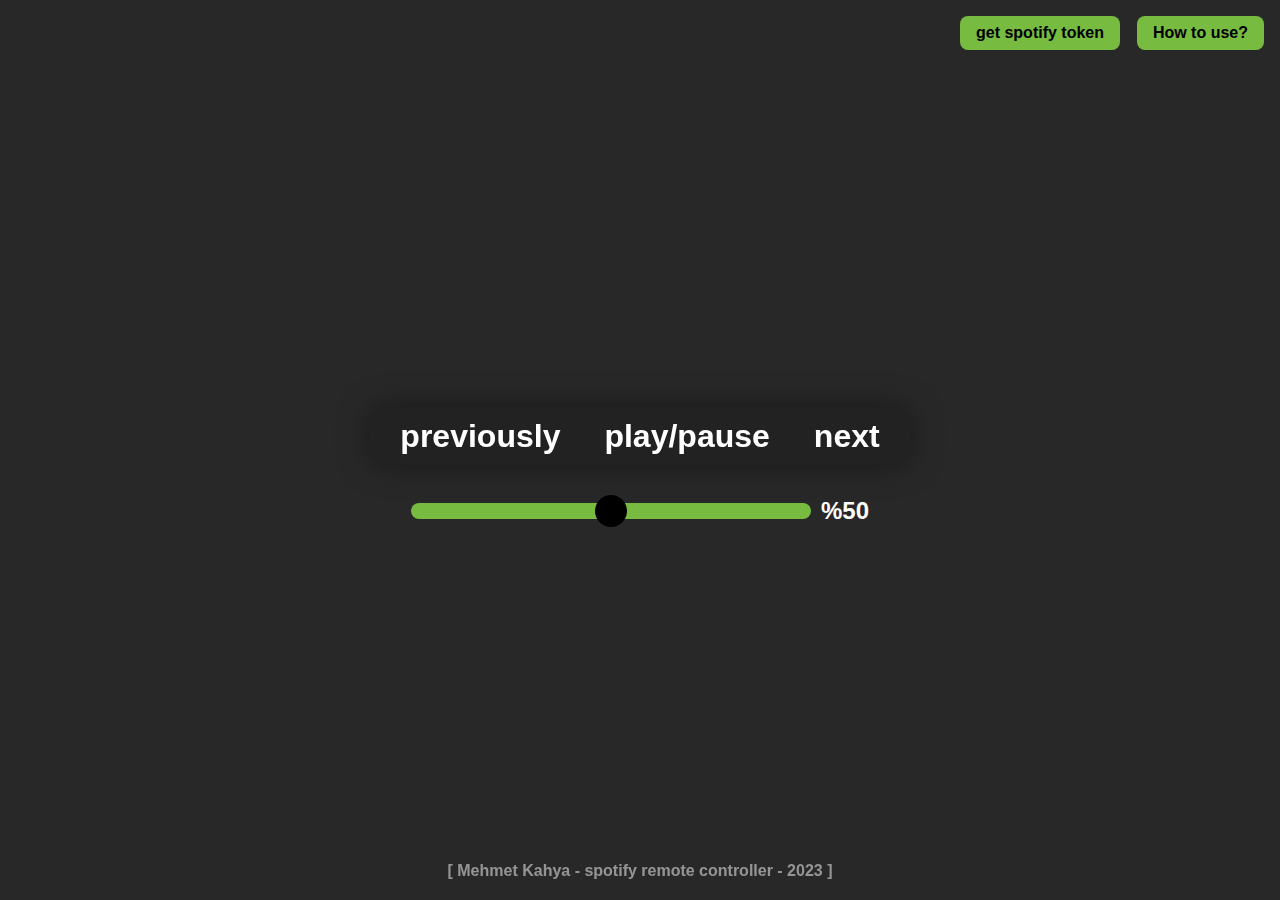
==== index.html @ 8adbd9e5 "IT'S WORKING VERSION!!!" ====
<!DOCTYPE html>
<html lang="en">
  <head>
    <meta charset="UTF-8" />
    <title>Spotify Web Player</title>
    <link rel="stylesheet" href="style.css" />
    <script src="script.js"></script>
    <script src="https://sdk.scdn.co/spotify-player.js"></script>
  </head>
  <body>
    <div id="player">
      <div id="track-info">
        <h1 id="track-name"></h1>
        <h2 id="artist-name"></h2>
      </div>

      <div id="controls">
        <button id="prev-button">previously</button>
        <button id="play-button">play/pause</button>
        <button id="next-button">next</button>
      </div>

      <div id="volume">
        <i class="fas fa-volume-down"></i>
        <input type="range" min="0" max="100" value="50" id="volume-slider" />
        <output for="volume-slider" id="volume-output">%50</output>

        <script>
          var slider = document.getElementById("volume-slider");
          var output = document.getElementById("volume-output");
          output.innerHTML = "%" + slider.value;

          slider.oninput = function () {
            output.innerHTML = "%" + this.value;
            console.log("%" + this.value);
          };
        </script>

        <button id="question-button"><a href="https://developer.spotify.com/documentation/web-playback-sdk/tutorials/getting-started">get spotify token</a></button>
        <button id="use"><a href="use/use.html">How to use?</a></button>
      </div>

      <div class="info">
        [ Mehmet Kahya - spotify remote controller - 2023 ]
      </div>
    </div>
  </body>
</html>
---- style.css ----
* {
  font-family: "Trebuchet MS", "Lucida Sans Unicode", "Lucida Grande",
    "Lucida Sans", Arial, sans-serif;
  margin: 0;
  font-weight: bolder;
}

body {
  margin: 0;
  padding: 0;
  background-color: #282828;
  color: #fff;
  width: 100%;
  height: 100vh;
}

#player {
  display: flex;
  flex-direction: column;
  align-items: center;
  justify-content: center;
  height: 100vh;
}

#track-info {
  text-align: center;
  margin-bottom: 2rem;
}

#track-name {
  font-size: 2rem;
  margin: 0;
}

#artist-name {
  font-size: 1.5rem;
  margin: 0;
}

#controls {
  display: flex;
  align-items: center;
  justify-content: center;
  margin-bottom: 2rem;
  background-color: #222222;
  padding: 0.75%;
  border-radius: 20px;
  align-items: center;
  justify-content: center;
  text-align: center;
  filter: drop-shadow(0px 0px 15px rgb(24, 24, 24));
  font-weight: bolder;
}

button {
  background-color: transparent;
  border: none;
  cursor: pointer;
  font-size: 2rem;
  margin: 0 1rem;
  color: #fff;
}

button:hover {
  color: #19c154;
}

#volume {
  display: flex;
  align-items: center;
  justify-content: center;
}

/*********** Baseline, reset styles ***********/
input[type="range"] {
  -webkit-appearance: none;
  appearance: none;
  background: transparent;
  cursor: pointer;
  width: 25rem;
}

/* Removes default focus */
input[type="range"]:focus {
  outline: none;
}

/******** Chrome, Safari, Opera and Edge Chromium styles ********/
/* slider track */
input[type="range"]::-webkit-slider-runnable-track {
  background-color: #77bb41;
  border-radius: 0.5rem;
  height: 1rem;
}

/* slider thumb */
input[type="range"]::-webkit-slider-thumb {
  -webkit-appearance: none; /* Override default look */
  appearance: none;
  margin-top: -8px; /* Centers thumb on the track */
  background-color: #000000;
  border-radius: 1rem;
  height: 2rem;
  width: 2rem;
}

input[type="range"]:focus::-webkit-slider-thumb {
  outline: 3px solid #000000;
  outline-offset: 0.125rem;
}

/*********** Firefox styles ***********/
/* slider track */
input[type="range"]::-moz-range-track {
  background-color: #77bb41;
  border-radius: 0.5rem;
  height: 1rem;
}

/* slider thumb */
input[type="range"]::-moz-range-thumb {
  background-color: #000000;
  border: none; /*Removes extra border that FF applies*/
  border-radius: 1rem;
  height: 2rem;
  width: 2rem;
}

input[type="range"]:focus::-moz-range-thumb {
  outline: 3px solid #000000;
  outline-offset: 0.125rem;
}

#volume-output {
  font-size: 1.5rem;
  color: #fff;
  margin-left: 10px;
}

#question-button {
  display: flex;
  position: absolute;
  top: 0;
  right: 0;
  margin: 1rem;
  margin-right: 10rem;
  padding: 0.5rem 1rem;
  background-color: #77bb41;
  border: none;
  border-radius: 0.5rem;
  color: #000000;
  font-size: 1rem;
  cursor: pointer;
  transition: all 0.3s ease-in-out;
  text-decoration: none;
}

a {
  color: #000000;
  font-size: 1rem;
  /* delete text underline*/
  text-decoration: none;
  outline: none;
  -webkit-tap-highlight-color: transparent;
  -webkit-touch-callout: none;
  -webkit-user-select: none;
  -moz-user-select: none;
  -ms-user-select: none;
  user-select: none;
}

a:hover {
  background-color: #000000;
  color: #77bb41;
}

#question-button:hover {
  background-color: #000000;
  color: #77bb41;
  filter: drop-shadow(0px 0px 10px #77bb41);
}

#use {
  display: flex;
  position: absolute;
  top: 0;
  right: 0;
  margin: 1rem;
  padding: 0.5rem 1rem;
  background-color: #77bb41;
  border: none;
  border-radius: 0.5rem;
  color: #000000;
  font-size: 1rem;
  cursor: pointer;
  transition: all 0.3s ease-in-out;
  text-decoration: none;
}

#use:hover {
  background-color: #000000;
  color: #77bb41;
  filter: drop-shadow(0px 0px 10px #77bb41);
}

.info {
  position: absolute;
  bottom: 0;
  margin-bottom: 20px;
  opacity: 0.5;
}
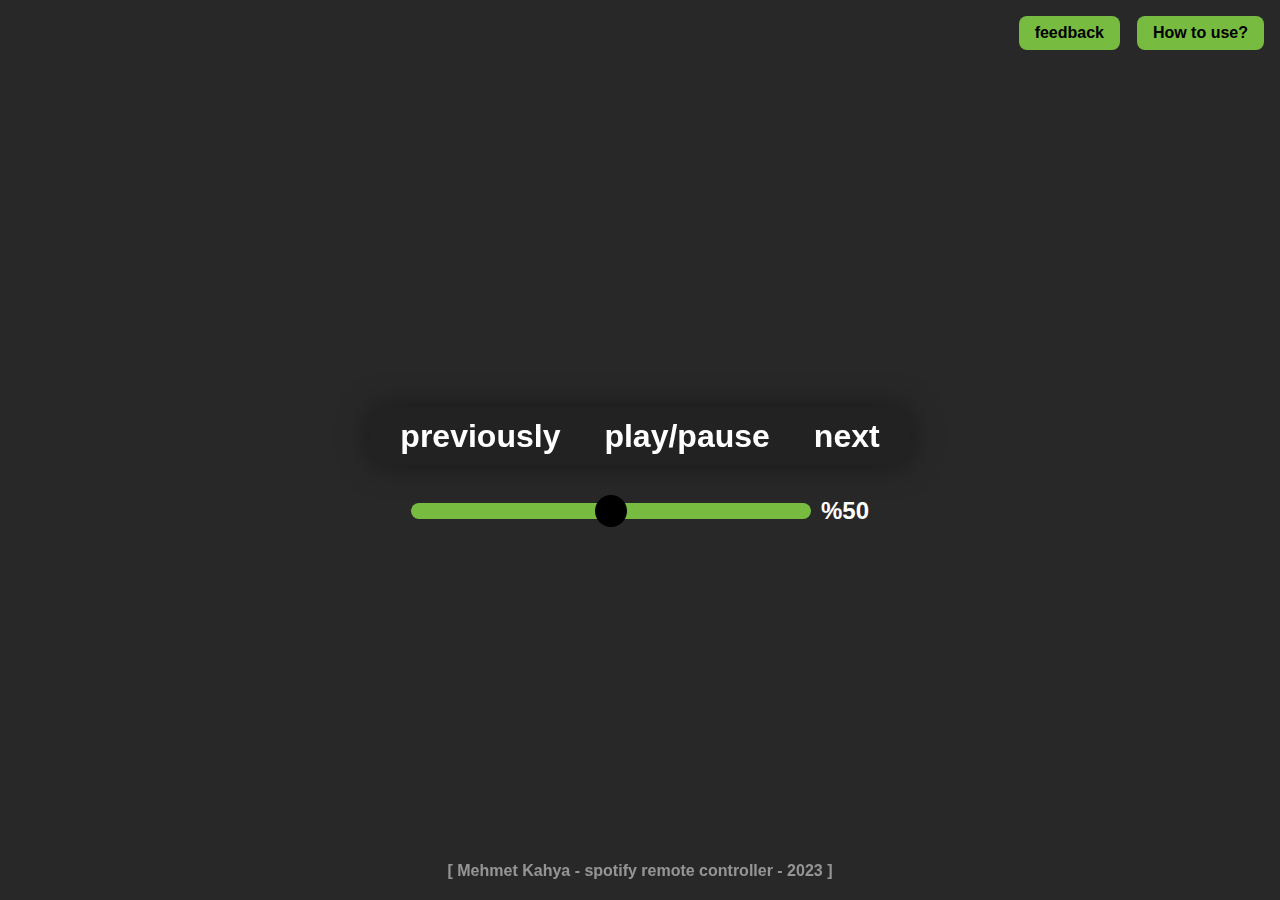
==== commit a901d48c: "Update index.html" ====
--- a/index.html
+++ b/index.html
@@ -36,7 +36,7 @@
           };
         </script>
 
-        <button id="question-button"><a href="https://developer.spotify.com/documentation/web-playback-sdk/tutorials/getting-started">get spotify token</a></button>
+        <button id="question-button"><a href="mailto:mehmetkahyakas5@gmail.com">feedback</a></button>
         <button id="use"><a href="use/use.html">How to use?</a></button>
       </div>
 
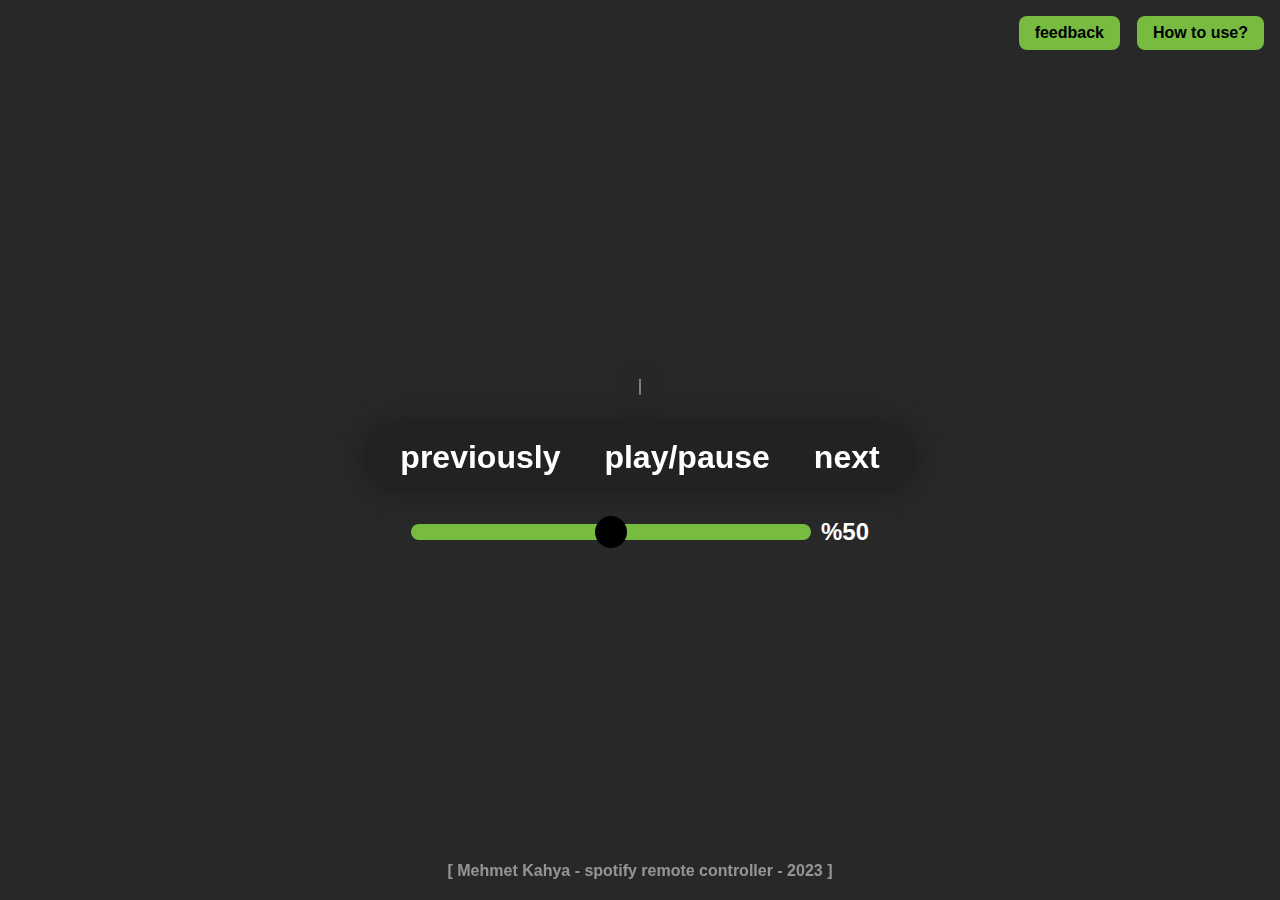
==== commit a23d331a: "Update index.html" ====
--- a/index.html
+++ b/index.html
@@ -2,7 +2,7 @@
 <html lang="en">
   <head>
     <meta charset="UTF-8" />
-    <title>Spotify Web Player</title>
+    <title>Mehmet Spotify Web Player</title>
     <link rel="stylesheet" href="style.css" />
     <script src="script.js"></script>
     <script src="https://sdk.scdn.co/spotify-player.js"></script>
@@ -12,6 +12,12 @@
       <div id="track-info">
         <h1 id="track-name"></h1>
         <h2 id="artist-name"></h2>
+        <h3 id="album-name"></h3>
+        <div class="progress-container">
+          <!--- album cover -->
+          <img id="album-image" src="" alt="" />
+          <progress id="progress-bar" min="0" max="100" value="0"></progress>
+        </div>
       </div>
 
       <div id="controls">
@@ -36,7 +42,9 @@
           };
         </script>
 
-        <button id="question-button"><a href="mailto:mehmetkahyakas5@gmail.com">feedback</a></button>
+        <button id="question-button">
+          <a href="mailto:mehmetkahyakas5@gmail.com">feedback</a>
+        </button>
         <button id="use"><a href="use/use.html">How to use?</a></button>
       </div>
 
--- a/style.css
+++ b/style.css
@@ -35,7 +35,16 @@
 #artist-name {
   font-size: 1.5rem;
   margin: 0;
-}
+  opacity: 0.5;
+}
+
+#album-name{
+  font-size: 1rem;
+  opacity: 0.25;
+  margin: 0;
+}
+
+
 
 #controls {
   display: flex;
@@ -208,4 +217,88 @@
   bottom: 0;
   margin-bottom: 20px;
   opacity: 0.5;
-}+}
+
+
+/* optimize full page for mobile*/
+@media only screen and (max-width: 600px) {
+  #question-button {
+    margin-right: 10rem;
+  }
+  #use {
+    margin-right: 2rem;
+  }
+  #volume {
+    margin-bottom: 1rem;
+  }
+  #volume-output {
+    font-size: 1rem;
+  }
+  #track-name {
+    font-size: 1.5rem;
+  }
+  #artist-name {
+    font-size: 1rem;
+  }
+  #controls {
+    margin-bottom: 1rem;
+  }
+  button {
+    font-size: 1.5rem;
+  }
+  #track-info {
+    margin-bottom: 1rem;
+  }
+  #player {
+    height: 100%;
+  }
+  .info {
+    margin-bottom: 10px;
+  }
+}
+
+
+
+
+img {
+  width: 300px;
+  height: auto;
+  border-radius: 2%;
+  margin-top: 20px;
+}
+
+
+#album-image {
+  /* Set the position to relative so we can position the progress bar relative to it */
+  position: relative;
+}
+
+#progress-bar {
+  /* Set the position to absolute so we can position it relative to the album image */
+  position: relative;
+  display: inline-flex;
+  /* Set the width to 100% to make it fill the width of the album image */
+  width: 50%;
+  /*make a modern ui for progress bar*/
+  background-color: #222222;
+  padding: 0.75%;
+  border-radius: 50px;
+  align-items: center;
+  justify-content: center;
+  text-align: center;
+  /* Add a box shadow */
+  filter: drop-shadow(0px 0px 15px rgb(24, 24, 24));
+
+}
+
+
+progress{
+  background-color: #222222;
+  padding: 0.75%;
+  border-radius: 50px;
+  align-items: center;
+  justify-content: center;
+  text-align: center;
+  /* Add a box shadow */
+  filter: drop-shadow(0px 0px 15px rgb(24, 24, 24));
+}
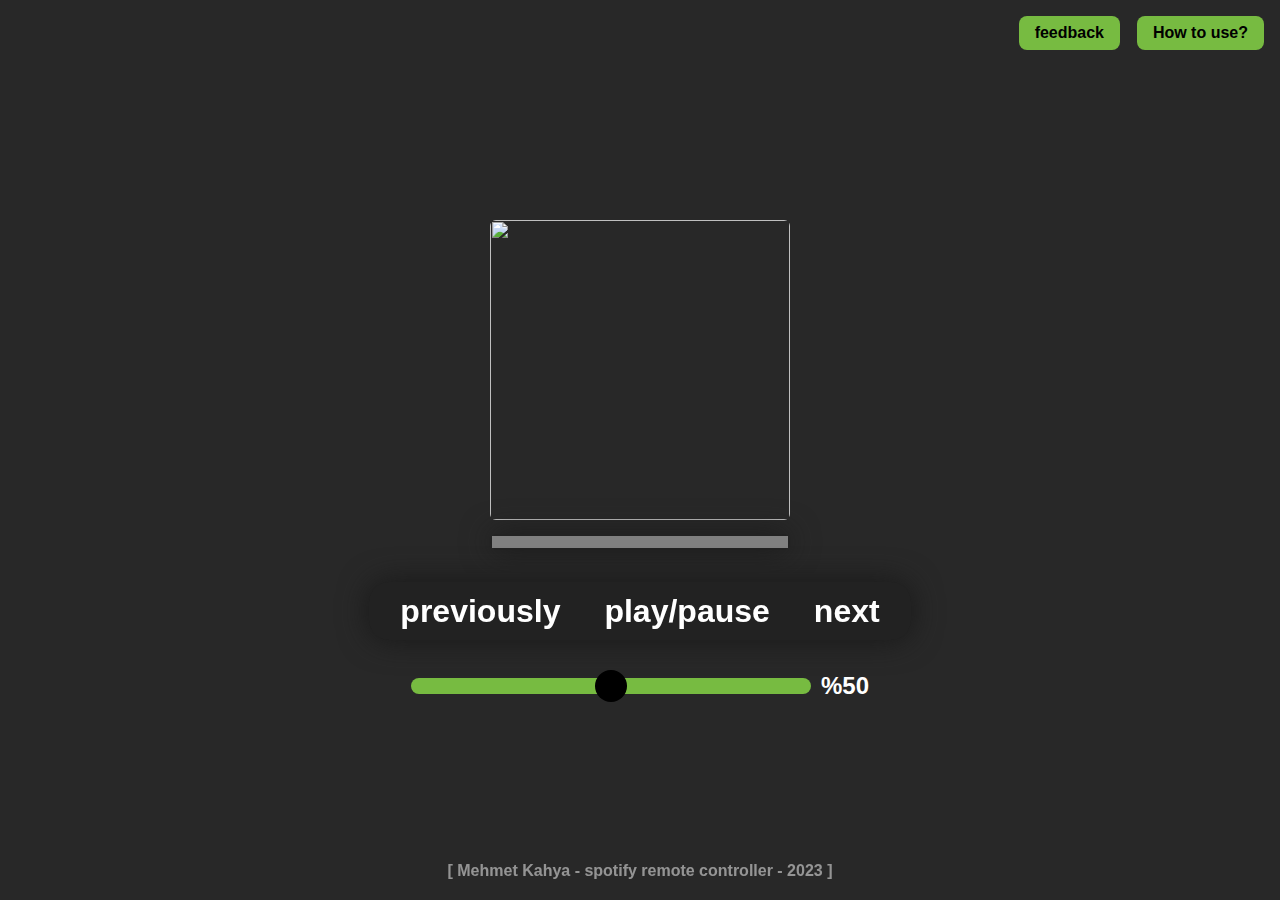
==== commit 12eb5344: "Update index.html" ====
--- a/index.html
+++ b/index.html
@@ -13,11 +13,16 @@
         <h1 id="track-name"></h1>
         <h2 id="artist-name"></h2>
         <h3 id="album-name"></h3>
-        <div class="progress-container">
-          <!--- album cover -->
+        
+        <div class="progress-bar-container">
+            <!--- album cover -->
           <img id="album-image" src="" alt="" />
-          <progress id="progress-bar" min="0" max="100" value="0"></progress>
+          <div class="progress-bar-container2">
+            <progress id="progress-bar" min="0" max="100" value="0"></progress>
+          </div>
+
         </div>
+            
       </div>
 
       <div id="controls">
--- a/style.css
+++ b/style.css
@@ -262,7 +262,7 @@
 
 img {
   width: 300px;
-  height: auto;
+  height: 300px;
   border-radius: 2%;
   margin-top: 20px;
 }
@@ -278,7 +278,7 @@
   position: relative;
   display: inline-flex;
   /* Set the width to 100% to make it fill the width of the album image */
-  width: 50%;
+  width: 300px;
   /*make a modern ui for progress bar*/
   background-color: #222222;
   padding: 0.75%;
@@ -286,6 +286,7 @@
   align-items: center;
   justify-content: center;
   text-align: center;
+  margin-top: 10px;
   /* Add a box shadow */
   filter: drop-shadow(0px 0px 15px rgb(24, 24, 24));
 
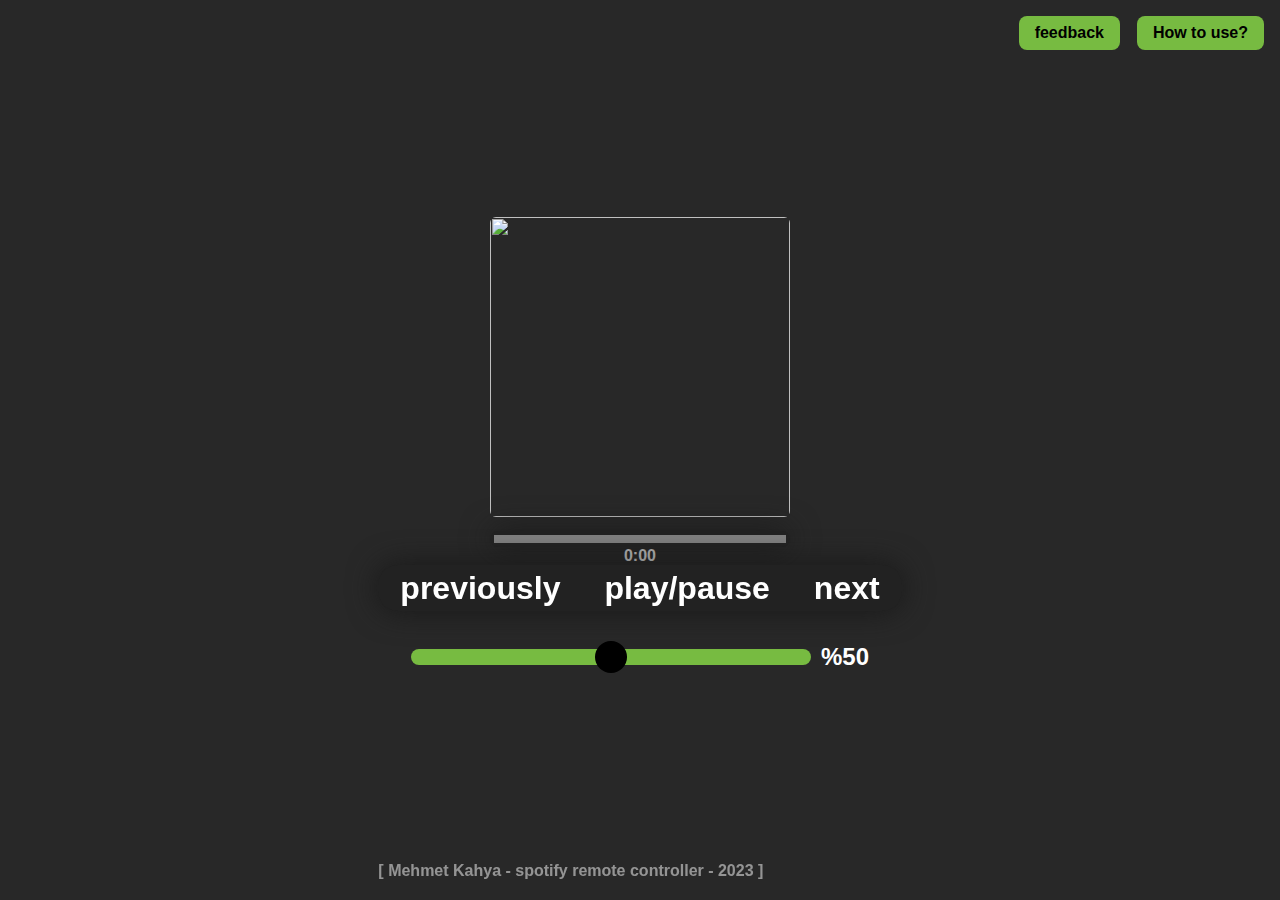
==== commit 0fe92fbd: "Update index.html" ====
--- a/index.html
+++ b/index.html
@@ -19,6 +19,9 @@
           <img id="album-image" src="" alt="" />
           <div class="progress-bar-container2">
             <progress id="progress-bar" min="0" max="100" value="0"></progress>
+            <div id="time-info">
+              <span id="duration">0:00</span>
+            
           </div>
 
         </div>
@@ -26,7 +29,7 @@
       </div>
 
       <div id="controls">
-        <button id="prev-button">previously</button>
+        <button id="prev-button"><i class="fa-regular fa-play"></i>previously</button>
         <button id="play-button">play/pause</button>
         <button id="next-button">next</button>
       </div>
@@ -53,9 +56,9 @@
         <button id="use"><a href="use/use.html">How to use?</a></button>
       </div>
 
-      <div class="info">
+    <div class="info">
         [ Mehmet Kahya - spotify remote controller - 2023 ]
-      </div>
+    </div>
     </div>
   </body>
 </html>
